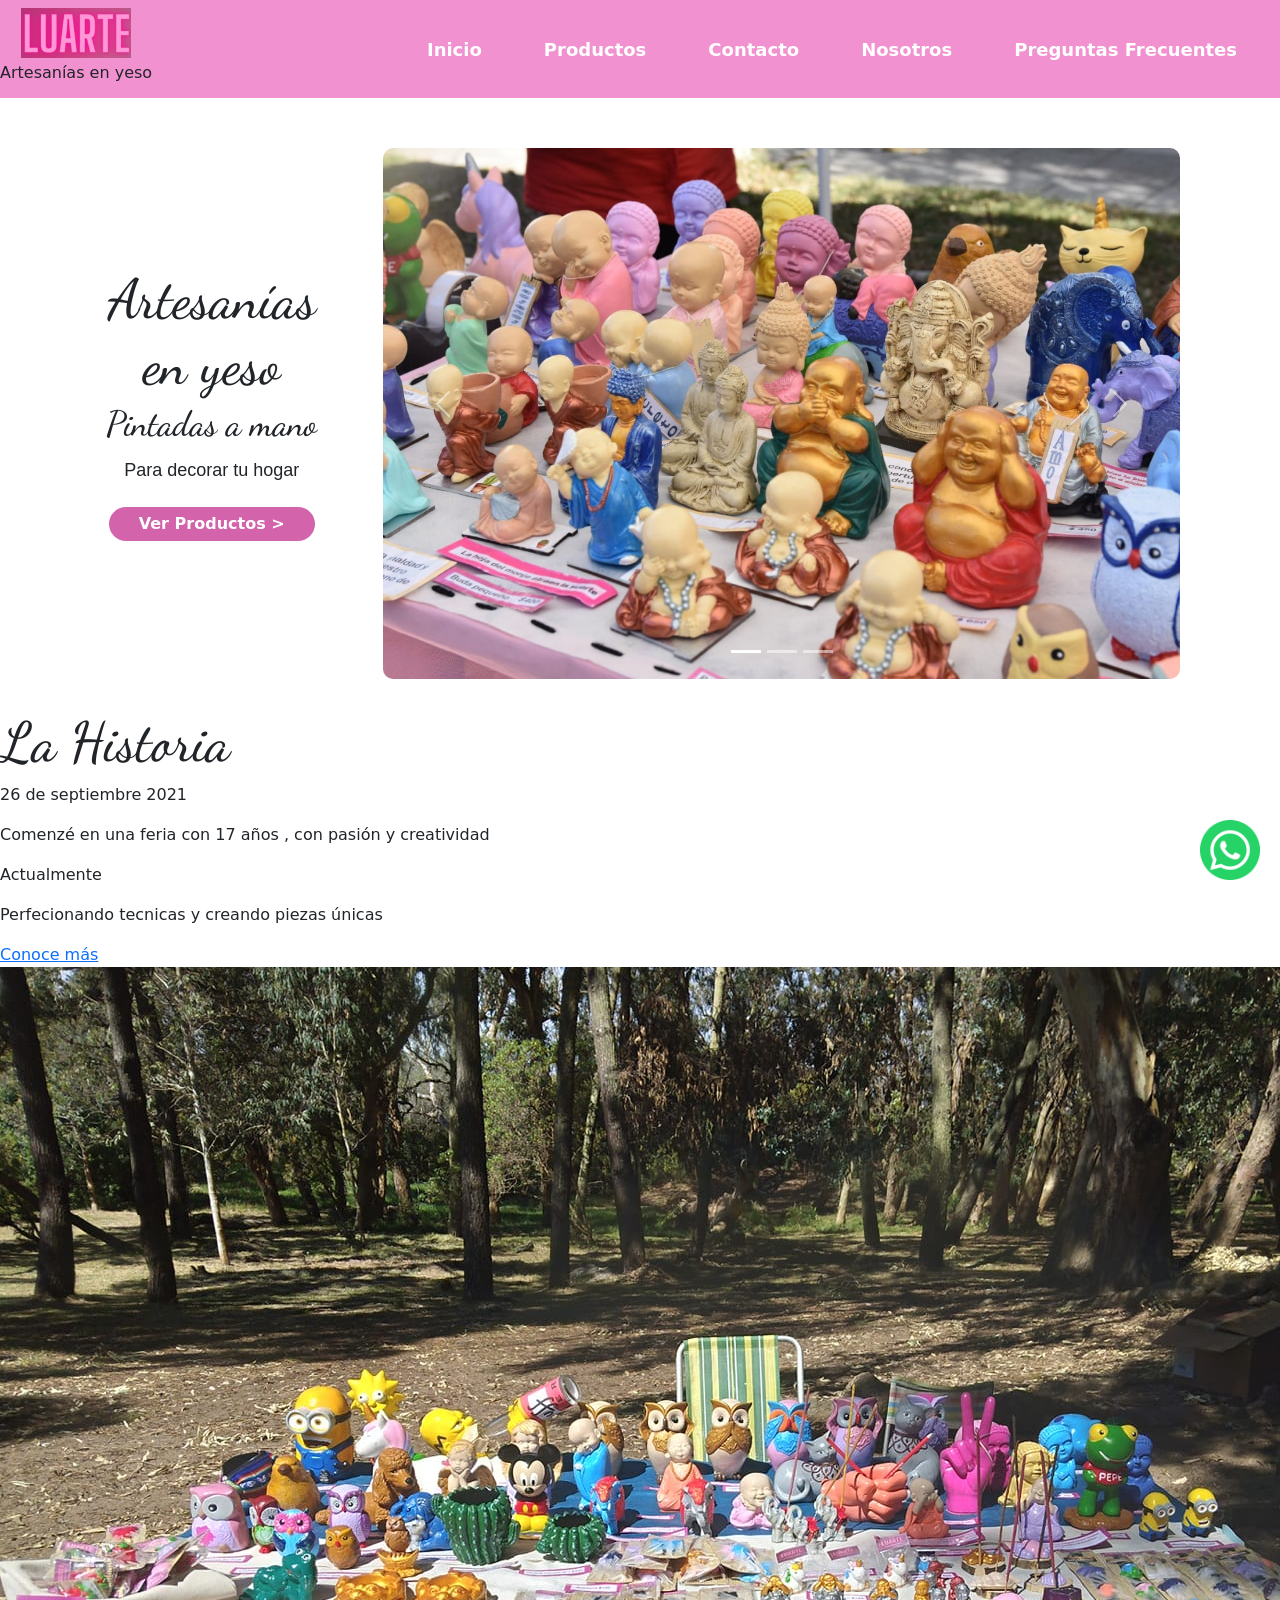
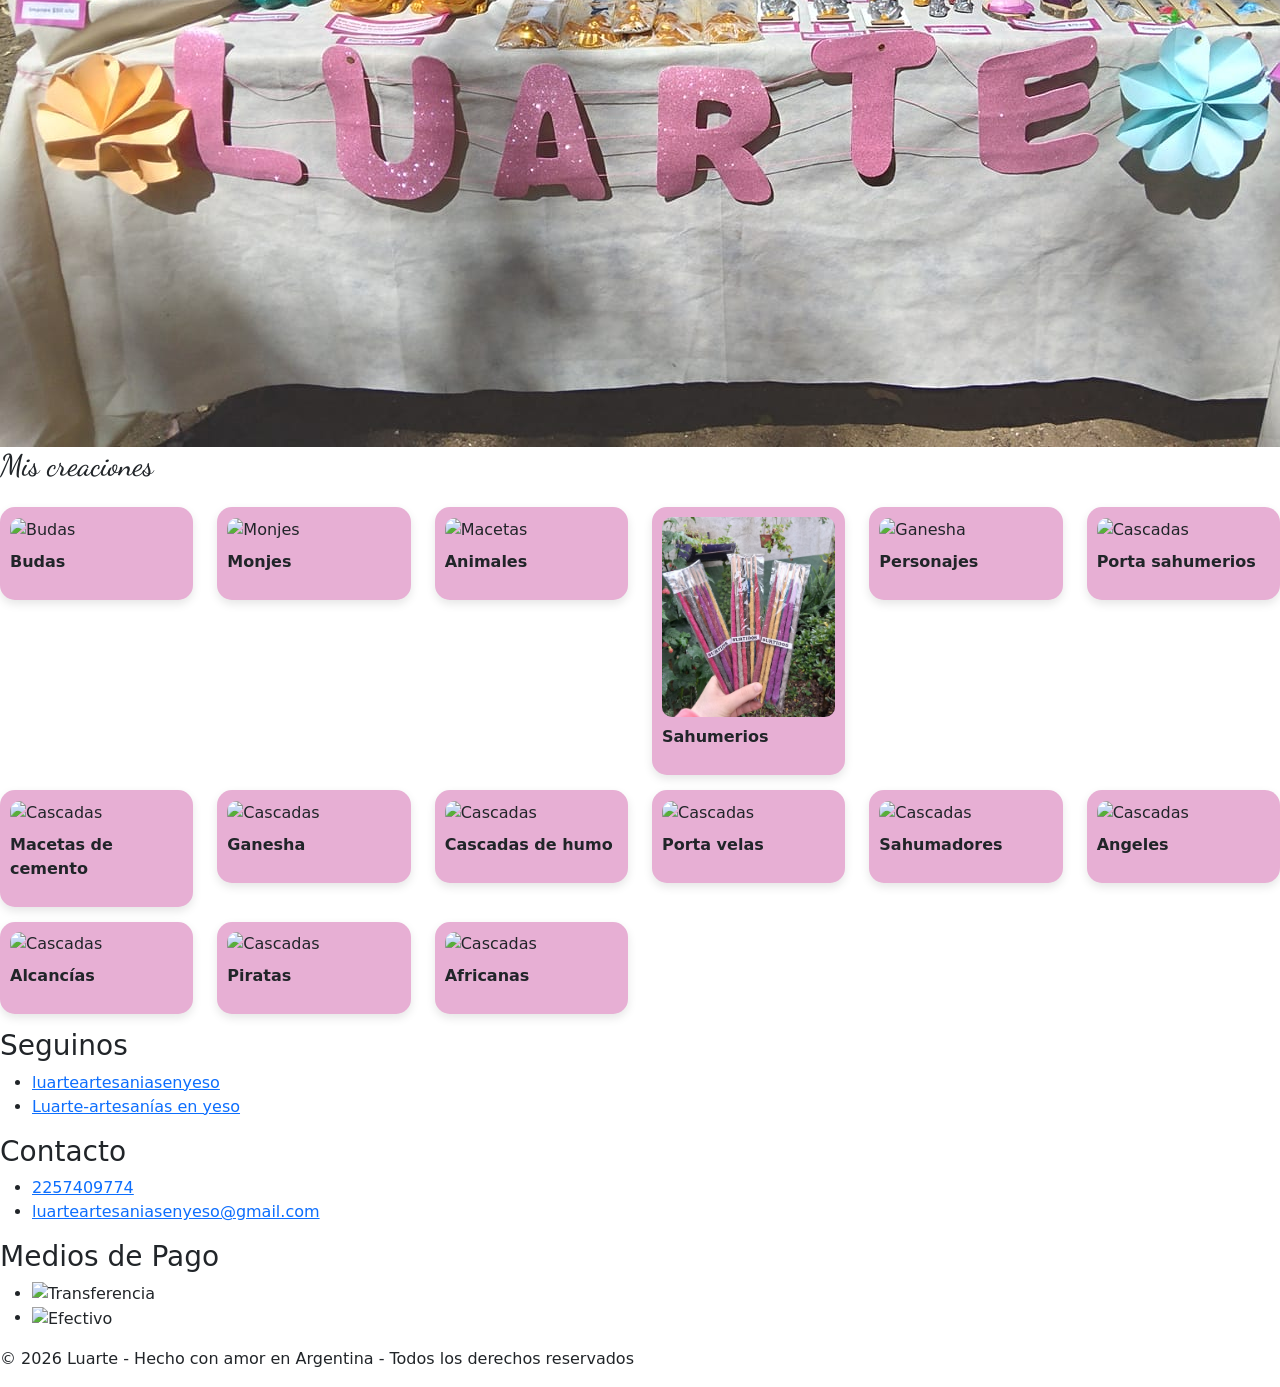
==== index.html @ fecaa9f1 "Primera subida de archivos" ====
<!DOCTYPE html>
<html lang="es">

<head>
    <meta charset="UTF-8">
    <meta name="viewport" content="width=device-width, initial-scale=1.0">
    <title>Luarte- Artesanias en yeso </title>
    <link href="https://cdn.jsdelivr.net/npm/bootstrap@5.3.8/dist/css/bootstrap.min.css" rel="stylesheet"
        integrity="sha384-sRIl4kxILFvY47J16cr9ZwB07vP4J8+LH7qKQnuqkuIAvNWLzeN8tE5YBujZqJLB" crossorigin="anonymous">
    <!--Favicon-->
    <link rel="icon" type="image/png" sizes="16x16" href="/favicons/favicon.png">
    <meta name="msapplication-TileColor" content="#ffffff">
    <meta name="theme-color" content="#ffffff">

    <!-- Estilos -->
    <link rel="stylesheet" href="estilos/estilos.css">
    <link href="https://fonts.googleapis.com/css2?family=Playfair+Display&display=swap" rel="stylesheet">
    <link href="https://fonts.googleapis.com/css2?family=Dancing+Script&display=swap" rel="stylesheet">

    <link href="https://cdn.jsdelivr.net/npm/bootstrap@5.3.8/dist/css/bootstrap.min.css" rel="stylesheet"
        integrity="sha384-sRIl4kxILFvY47J16cr9ZwB07vP4J8+LH7qKQnuqkuIAvNWLzeN8tE5YBujZqJLB" crossorigin="anonymous">
</head>

<body>
    <header>

        <!--MENÚ DE NAVEGACIÓN-->
        <nav class="navbar">
            <div class=" nav container-fluid">
                <!--LOGO-->
                <div class="logo-container">
                    <img src="/img/luarte logo.jpg" alt="Logo de Luarte" id="logo">
                    <h6 class="nombre">Artesanías en yeso</h6>
                </div>
                <ul>
                    <li><a href="#">Inicio</a></li>
                    <div class="dropdown">
                        <li><a href="#">Productos</a></li>
                        <div class="dropdown-content">
                            <li><a href="#">Monjes</a></li>
                            <li><a href="#">Budas</a></li>
                            <li><a href="#">Animales</a></li>
                            <li><a href="#">Personajes</a></li>
                            <li><a href="#">Porta sahumerios</a></li>
                            <li><a href="#">Enanos</a></li>
                            <li><a href="#">Porta macetas</a></li>
                            <li><a href="#">Macetas de cemento</a></li>
                            <li><a href="#">Ganesha</a></li>
                            <li><a href="#">Cascadas de humo</a></li>
                            <li><a href="#">Porta velas</a></li>
                            <li><a href="#"> Sahumadores</a></li>
                            <li><a href="#">Angeles</a></li>
                            <li><a href="#">Alcancias</a></li>
                            <li><a href="#">Piratas</a></li>
                            <li><a href="#">Africanas</a></li>
                            <li><a href="#">Sahumerios</a></li>
                        </div>
                    </div>

                    <li><a>Contacto</a></li>
                    <li><a href="/Secciones/nosotros.html">Nosotros</a></li>
                    <li><a>Preguntas Frecuentes</a></li>
                </ul>
                <!--MENÚ HAMBURGUESA-->
                <div class="nav_toggle" id="_toggle">
                    <span></span>
                    <span></span>
                    <span></span>

                </div>
        </nav>
    </header>

    <main>
        <section class="presentacion">

            <div class="texto">
                <h1>Artesanías en yeso</h1>
                <h2 class="subtitulo">Pintadas a mano</h2>
                <h2 class="texto-decorativo">Para decorar tu hogar</h2>
                <a href="#productos"> Ver Productos > </a>
            </div>

             <!--CARRUSEL DE FOTOS-->
            <div id="carouselExampleIndicators" class="carousel slide">
                <div class="carousel-indicators">
                    <button type="button" data-bs-target="#carouselExampleIndicators" data-bs-slide-to="0"
                        class="active pri" aria-current="true" aria-label="Slide 1"></button>
                    <button type="button" data-bs-target="#carouselExampleIndicators" data-bs-slide-to="1"
                        aria-label="Slide 2"></button>
                    <button type="button" data-bs-target="#carouselExampleIndicators" data-bs-slide-to="2"
                        aria-label="Slide 3"></button>
                </div>
                <div class="carousel-inner">
                    <div class="carousel-item active">
                        <img src="img/puesto7.jpg" class="d-block w-100" alt="Puesto">
                    </div>
                    <div class="carousel-item">
                        <img src="img/puesto5.jpg" class="d-block w-100" alt="Puesto">
                    </div>
                    <div class="carousel-item">
                        <img src="img/puesto4.jpg" class="d-block w-100" alt="Puesto">
                    </div>
                </div>
                <button class="carousel-control-prev" type="button" data-bs-target="#carouselExampleIndicators"
                    data-bs-slide="prev">
                    <span class="carousel-control-prev-icon" aria-hidden="true"></span>
                    <span class="visually-hidden">Previous</span>
                </button>
                <button class="carousel-control-next" type="button" data-bs-target="#carouselExampleIndicators"
                    data-bs-slide="next">
                    <span class="carousel-control-next-icon" aria-hidden="true"></span>
                    <span class="visually-hidden">Next</span>
                </button>
            </div>
            </div>
        </section>

        <section class="historia">
            <h1>La Historia</h1>
            <p>26 de septiembre 2021 </p>
            <p>Comenzé en una feria con 17 años , con pasión y creatividad</p>
            <p>Actualmente</p>
            <p>Perfecionando tecnicas y creando piezas únicas</p>
            <a href="/secciones/nosotros.html">Conoce más</a>
        </section>


        <section class="inicios">

            <img src="img/inicios.jpg">

        </section>


        <section class="presentacion-productos">
            <h2 class="productos-presentacion">Mis creaciones </h2>

            <div class="row mt-4">

                <div class="col-6 col-md-4 col-lg-2">
                    <div class="card-producto">
                        <img src="img/buda.jpg" alt="Budas">
                        <p>Budas</p>
                    </div>
                </div>

                <div class="col-6 col-md-4 col-lg-2">
                    <div class="card-producto">
                        <img src="img/monje.jpg" alt="Monjes">
                        <p>Monjes</p>
                    </div>
                </div>

                <div class="col-6 col-md-4 col-lg-2">
                    <div class="card-producto">
                        <img src="img/maceta.jpg" alt="Macetas">
                        <p>Animales</p>
                    </div>
                </div>

                <div class="col-6 col-md-4 col-lg-2">
                    <div class="card-producto">
                        <img src="/img/Sahumerios.jpg" alt="Sahumerios">
                        <p>Sahumerios</p>
                    </div>
                </div>

                <div class="col-6 col-md-4 col-lg-2">
                    <div class="card-producto">
                        <img src="img/ganesha.jpg" alt="Ganesha">
                        <p>Personajes</p>
                    </div>
                </div>

                <div class="col-6 col-md-4 col-lg-2">
                    <div class="card-producto">
                        <img src="img/cascada.jpg" alt="Cascadas">
                        <p>Porta sahumerios</p>
                    </div>
                </div>

                <div class="col-6 col-md-4 col-lg-2">
                    <div class="card-producto">
                        <img src="img/cascada.jpg" alt="Cascadas">
                        <p>Macetas de cemento</p>
                    </div>
                </div>

                <div class="col-6 col-md-4 col-lg-2">
                    <div class="card-producto">
                        <img src="img/cascada.jpg" alt="Cascadas">
                        <p>Ganesha</p>
                    </div>
                </div>

                <div class="col-6 col-md-4 col-lg-2">
                    <div class="card-producto">
                        <img src="img/cascada.jpg" alt="Cascadas">
                        <p>Cascadas de humo</p>
                    </div>
                </div>

                <div class="col-6 col-md-4 col-lg-2">
                    <div class="card-producto">
                        <img src="img/cascada.jpg" alt="Cascadas">
                        <p>Porta velas</p>
                    </div>
                </div>

                <div class="col-6 col-md-4 col-lg-2">
                    <div class="card-producto">
                        <img src="img/cascada.jpg" alt="Cascadas">
                        <p>Sahumadores</p>
                    </div>
                </div>

                <div class="col-6 col-md-4 col-lg-2">
                    <div class="card-producto">
                        <img src="img/cascada.jpg" alt="Cascadas">
                        <p>Angeles</p>
                    </div>
                </div>

                <div class="col-6 col-md-4 col-lg-2">
                    <div class="card-producto">
                        <img src="img/cascada.jpg" alt="Cascadas">
                        <p>Alcancías</p>
                    </div>
                </div>

                <div class="col-6 col-md-4 col-lg-2">
                    <div class="card-producto">
                        <img src="img/cascada.jpg" alt="Cascadas">
                        <p>Piratas</p>
                    </div>
                </div>

                <div class="col-6 col-md-4 col-lg-2">
                    <div class="card-producto">
                        <img src="img/cascada.jpg" alt="Cascadas">
                        <p>Africanas</p>
                    </div>
                </div>
            </div>
        </section>
        <!-- Botón de WhatsApp -->
        <a href="https://wa.me/5492257409774" class="whatsapp-float" target="_blank">
            <img src="img/Icono-WhatsApp.png" alt="WhatsApp" class="whatsapp-button">

        </a>

    </main>
    <!--PIE DE PÁGINA-->
    <footer>
        <div class="footer">
            <!-- REDES SOCIALES -->
            <section class="redessociales">
                <h3>Seguinos</h3>
                <ul>
                    <li>
                        <i class='bx bxl-instagram'></i>
                        <a href="https://www.instagram.com/luarteartesaniasenyeso/" target="_blank"
                            title="Ir a Instagram">luarteartesaniasenyeso</a>
                    </li>
                    <li>
                        <i class='bx bxl-facebook-circle'></i>
                        <a href="https://www.facebook.com/luarteartesaniasenyeso" target="_blank"
                            title="Ir a Facebook">Luarte-artesanías en yeso</a>
                    </li>
                </ul>
            </section>

            <!-- CONTACTO -->
            <section class="contacto">
                <h3 id="contacto">Contacto</h3>
                <ul>
                    <li>
                        <i class='bx bxl-whatsapp'></i>
                        <a href="https://wa.me/5492257409774" target="_blank" title="Ir a WhatsApp">2257409774</a>
                    </li>
                    <li>
                        <i class='bx bx-envelope'></i>
                        <a href="mailto:luarteartesaniasenyeso" target="_blank"
                            title="Enviar correo">luarteartesaniasenyeso@gmail.com</a>
                    </li>
                </ul>
            </section>

            <!--MEDIOS DE PAGO-->
            <section class="mediosdepago">
                <h3>Medios de Pago</h3>
                <ul>
                    <li>
                        <img src="" alt="Transferencia">
                    </li>

                    <li>
                        <img src="" alt="Efectivo">
                    </li>
                </ul>

            </section>
        </div>
        <p>© 2026 Luarte - Hecho con amor en Argentina - Todos los derechos reservados</p>
    </footer>
    <script src="/javascript/main.js"></script>
    <script src="https://cdn.jsdelivr.net/npm/bootstrap@5.3.8/dist/js/bootstrap.bundle.min.js"
        integrity="sha384-FKyoEForCGlyvwx9Hj09JcYn3nv7wiPVlz7YYwJrWVcXK/BmnVDxM+D2scQbITxI"
        crossorigin="anonymous"></script>
</body>

</html>
---- estilos/estilos.css ----
/*Elimina los margenes y paddings que agrega el navegador por defecto*/
* {
    margin: 0;
    padding: 0;

}

body {
   padding-top: 0;

    
}

h1,
h2 {
    margin-top: 40px;
    font-family: 'Dancing Script', cursive;
    font-size: 50px;
}

/*MENU DE NAVEGACIÓN*/
/* Barra de navegación */
.navbar {
    background-color: #F291D0;
    display: flex;
    align-items: center;
    box-sizing: border-box;
    justify-content: space-between;
    padding: 10px;
    /*deja el menu fijo*/
    position: fixed;
    top: 0;
    left: 0;
    width: 100%;
    /* para que quede encima del contenido */
    z-index: 1000;
}

/* Lista del menú */
.navbar ul {
    list-style: none;
    display: flex;
    margin: 0;
    padding: 0;

}

/* Elementos del menú */
.navbar li {
    margin: 5px 15px;
    /*Espacio entre los elementos*/

}


/* Enlaces del menú */
.navbar a {
    /*Elimina lo subrayado*/
    text-decoration: none;
    color: white !important;
    font-weight: bold;
    cursor: pointer;
    font-size: 18px;
    border-radius: 20px;
    padding: 6px 16px;

}

.navbar a:hover {
    background-color: #d448a3;

}

/*Menú desplegable */
.dropdown {
    position: relative;
    display: inline-block;
}

.dropdown-content {
    display: none;
    position: absolute;
    background-color: #F291D0;
    min-width: 160px;
    box-shadow: 0px 8px 10px rgba(0, 0, 0, 0.2);
    border-radius: 10px;
    overflow: hidden;
    z-index: 1;
    top: 100%;
    /* lo coloca justo debajo del botón */
    /*Para que se vean en 2 columnas*/
    grid-template-columns: 1fr 1fr;

}

.dropdown-content a {
    color: white;
    padding: 10px 15px;
    text-decoration: none;
    display: block;
    text-align: center;


}

.dropdown-content a:hover {
    background-color: #d448a3;
}

.dropdown:hover .dropdown-content {
    display: grid;
}

/*MENÚ HAMBURGUESA*/
.nav_toggle {
    display: none;
    /*Oculta el botón hamburguesa en pantallas grandes*/
}

/*DISPOSITIVOS PEQUEÑOS*/
@media (max-width: 600px) {
    #logo {
        width: 80px;
        height: 90px;
    }

    .navbar {
        flex-direction: column;
        align-items: flex-start;
    }

    .navbar li {
        width: 100%;
    }

    .navbar a {
        display: block;
        width: 100%;
        padding: 10px;
        text-align: center;
    }

    .navbar ul {
        width: 100%;
        position: fixed;
        top: 70px;
        left: 0;
        background-color: #F291D0;
        display: flex;
        flex-direction: column;
        align-items: center;

        transform: translateX(-100%);
        transition: transform 0.3s ease;

    }

    .navbar ul.open {
        transform: translateX(0);
    }

    .nav_toggle {
        display: flex !important;
        /*muestra las líneas*/
        flex-direction: column;
        margin: 15px;
        z-index: 11;
        /*lo pone por encima del menú*/
        cursor: pointer;
    }

    .nav_toggle span {
        width: 30px;
        height: 4px;
        background-color: black;
        margin-bottom: 5px;
        border-radius: 2px;
        transition: all 0.3s ease;

    }

    /*TRANSFORMA EL ÍCONO DE HAMBURGUESA EN UNA CRUZ Y SE ACTIVA CON LA CLASE .ACTIVE*/
    /* Rota la primera línea 45 grados y la mueve un poco, formando la primera parte de la cruz*/
    .nav_toggle.active span:nth-child(1) {
        transform: rotate(45deg) translate(5px, 5px);
    }

    /*Oculta la línea del medio. Así solo quedan las líneas de arriba y abajo, que cruzadas forman la X*/
    .nav_toggle.active span:nth-child(2) {
        opacity: 0;
    }

    /*Rota la tercera línea en dirección opuesta, formando la otra parte de la X*/
    .nav_toggle.active span:nth-child(3) {
        transform: rotate(-45deg) translate(5px, -5px);
    }

}

#logo {
    width: 110px;
    height: 50px;

}

.logo-container {
    display: flex;
    flex-direction: column;
    align-items: center;
}

.nombre {
    margin-top: 5px;
}

/*PÁGINA DE INICIO*/

/*PRESENTACIÓN*/

.presentacion {
    display: flex;
    align-items: center;      /* centra verticalmente */
    justify-content: center; /*centra el contenido*/
    padding: 100px;
    gap: 60px;                /* espacio entre texto e imagen */
    text-align: center;
    padding: 30px 100px; /* 30 arriba/abajo - 100 lados */
}

.presentacion img {
    width: 400px;
    height: auto;
    border-radius: 10px;    
    margin-top: 20px;  
}


/* TITULO PRINCIPAL */
.presentacion h1 {
    font-size: 55px;
    margin-bottom: 5px;

}

/* SUBTITULO */
.subtitulo {
    margin-top: 5px;
    font-size: 35px;
}

/*TEXTO*/
.texto-decorativo {
    font-family: 'Poppins', sans-serif;
    font-size: 18px;
    margin: 15px 0 25px;
}

/*BOTÓN*/
.presentacion a {
    display: inline-block;
    background-color: #d364ac;
    color: white;
    text-decoration: none;
    border-radius: 25px;
    padding: 5px 30px;
    font-weight: 600;
    transition: 0.3s;
}

/* EFECTO HOVER */
.presentacion a:hover {
    background-color: #b94f93;
    transform: scale(1.05);
}

/*LA HISTORIA DE LUARTE*/
.historia h1{
    font-size: 55px;
}







/*PRODUCTOS PRESENTACIÓN*/
.productos-presentacion {
    font-size: 30px;
    margin-bottom: 10px;
    border-radius: 50px;
}

.card-producto {
    background-color: #e7afd4;
    border-radius: 15px;
    padding: 10px;
    margin-bottom: 15px;
    box-shadow: 0 4px 10px rgba(0, 0, 0, 0.1);
    transition: transform 0.3s;

}

.card-producto img {
    width: 100%;
    height: 200px;
    object-fit: cover;
    border-radius: 10px;
}

.card-producto p {
    margin-top: 8px;
    font-weight: bold;

}

.card-producto:hover {
    transform: scale(1.05);
}

/*ICONO DE WHATSAPP*/
.whatsapp-button {
    position: fixed;
    /*Se mantiene fijo en la pantalla y cuando se desplaza*/
    bottom: 20px;
    right: 20px;
    z-index: 100;
    /*Asegura que este por encima de otros elementos*/
    height: 60px;
    width: 60px;
}
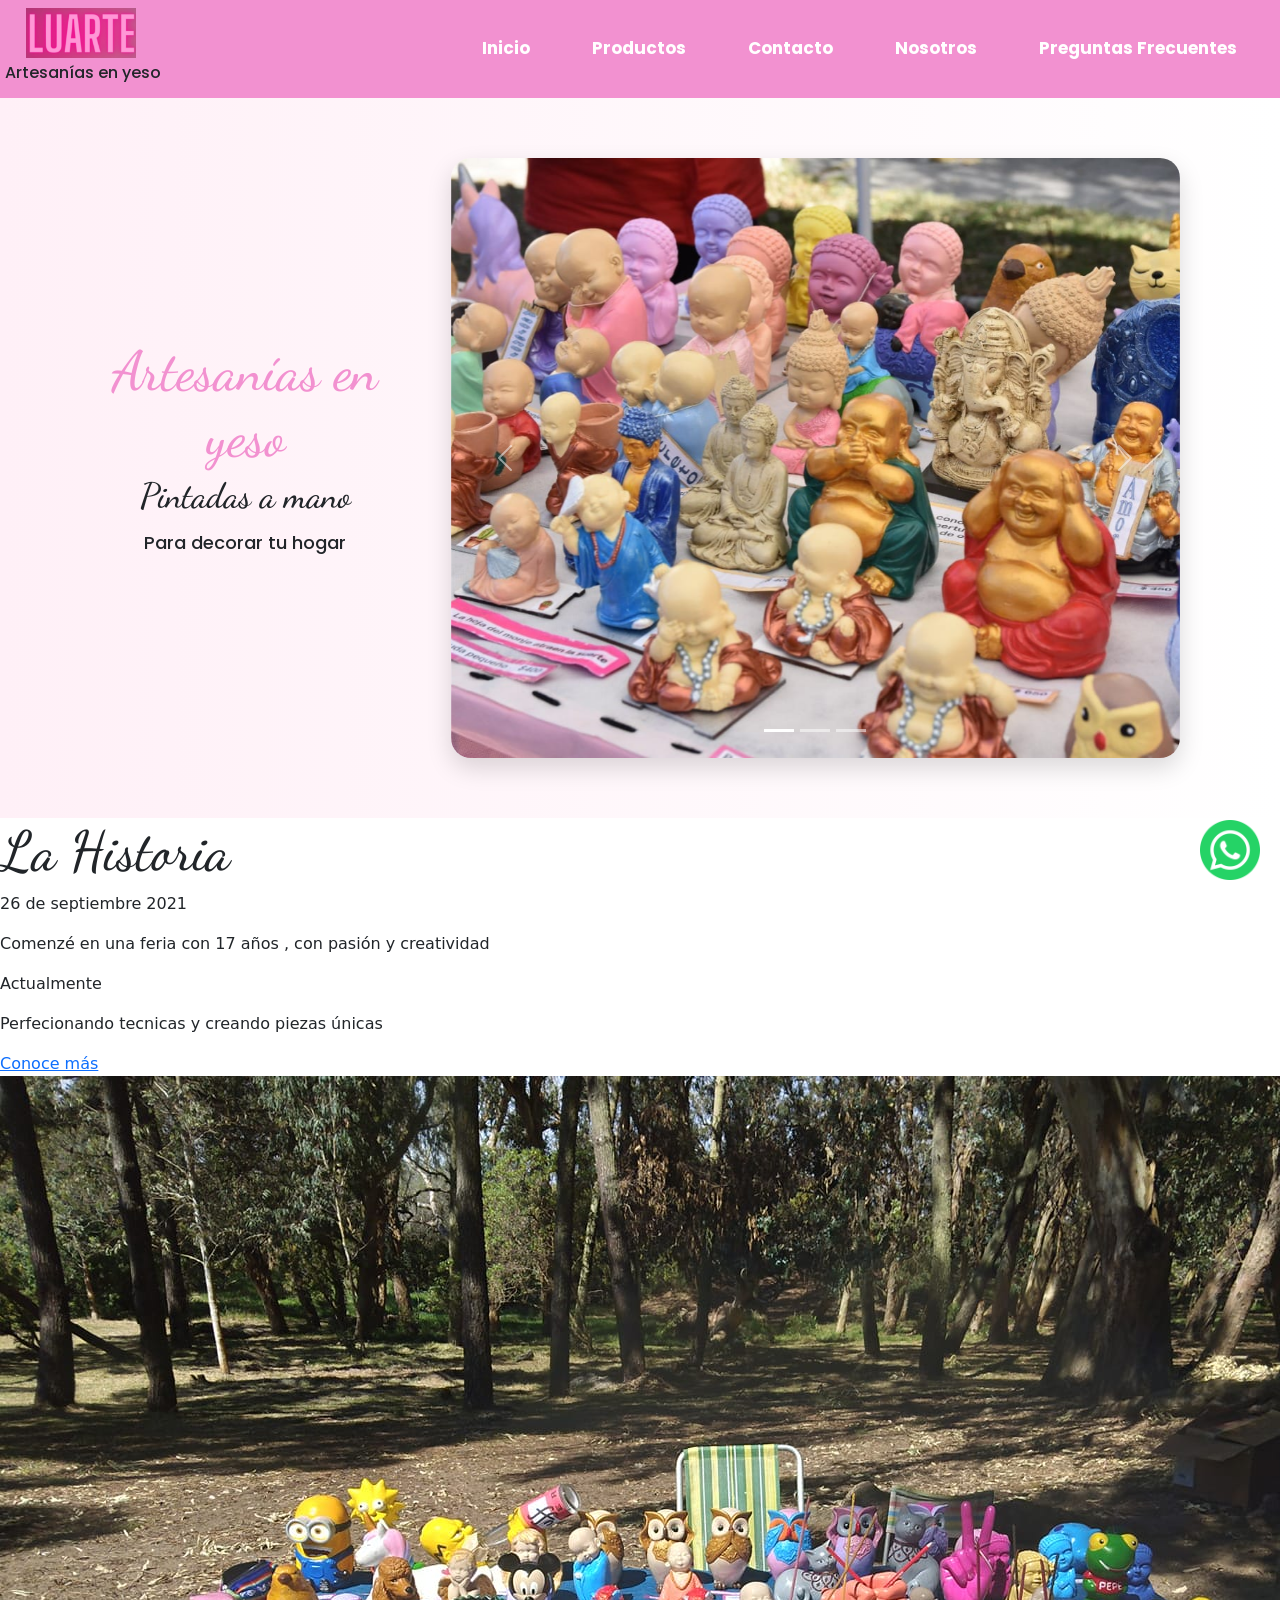
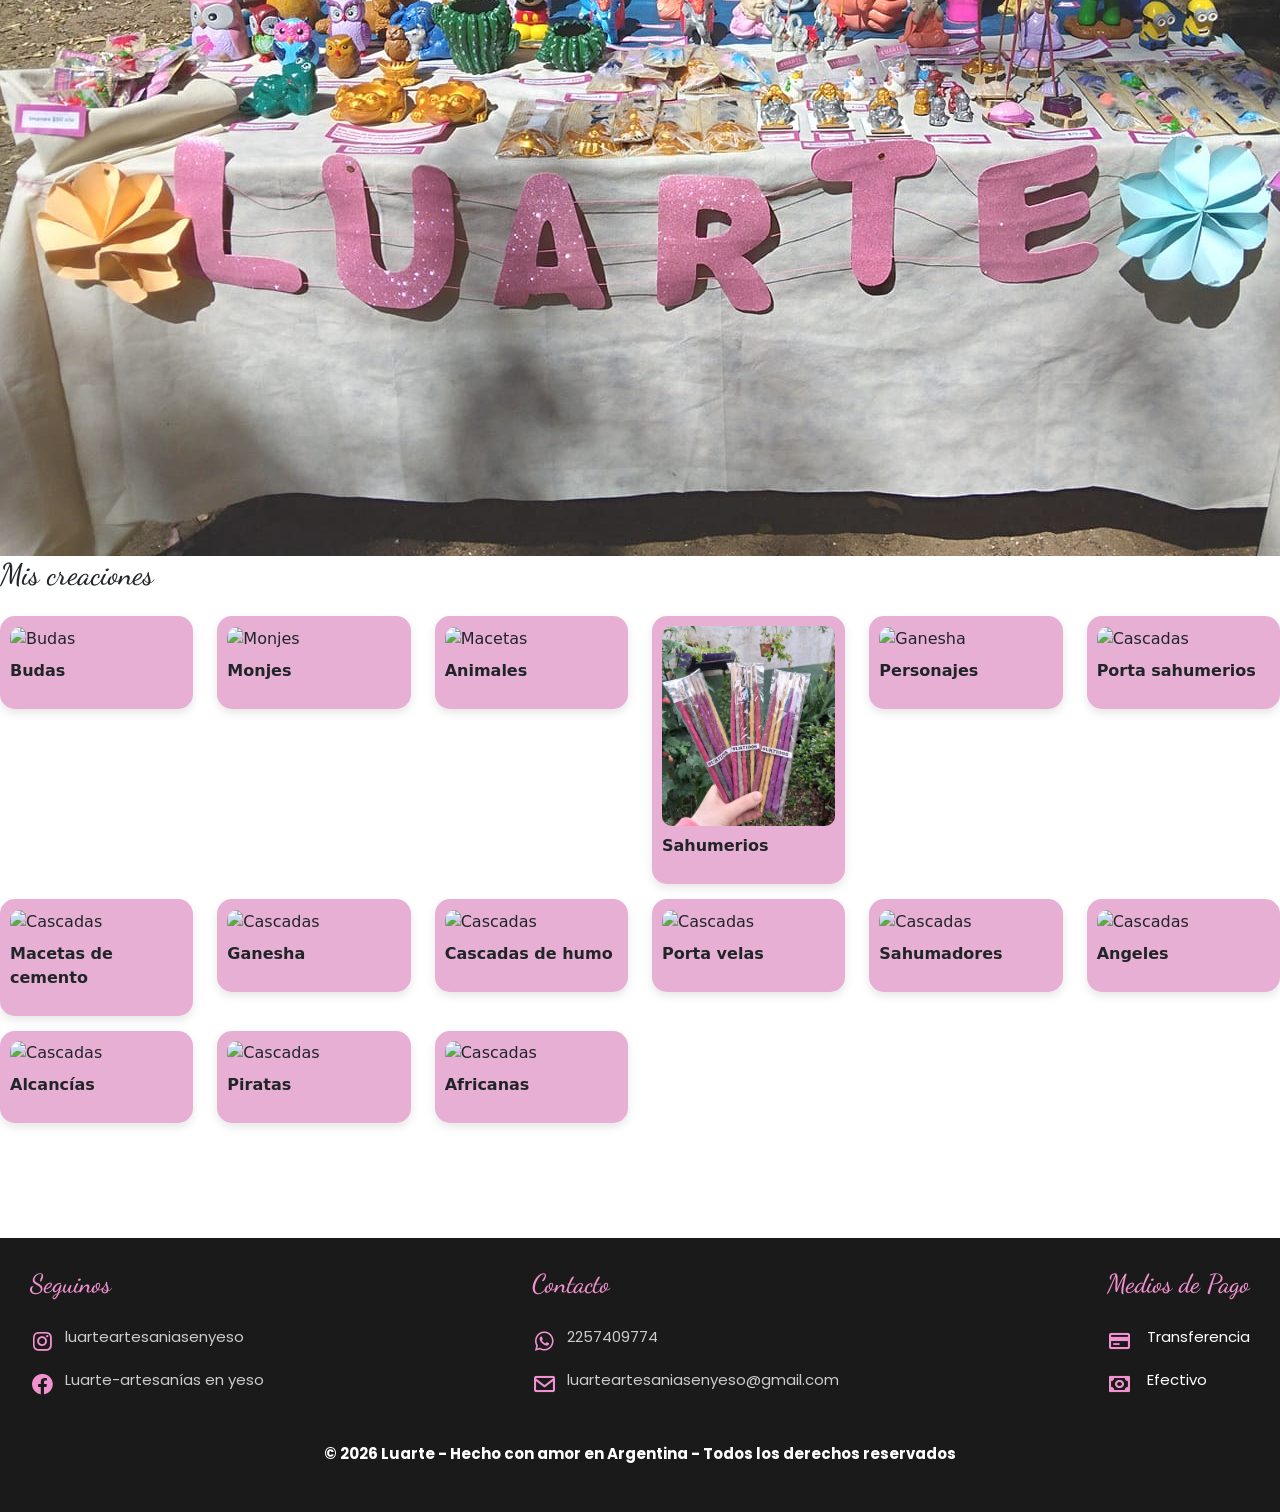
==== commit aa4cee61: "mejoras en diseño de presentacion" ====
--- a/index.html
+++ b/index.html
@@ -19,6 +19,13 @@
 
     <link href="https://cdn.jsdelivr.net/npm/bootstrap@5.3.8/dist/css/bootstrap.min.css" rel="stylesheet"
         integrity="sha384-sRIl4kxILFvY47J16cr9ZwB07vP4J8+LH7qKQnuqkuIAvNWLzeN8tE5YBujZqJLB" crossorigin="anonymous">
+
+    <link href='https://unpkg.com/boxicons@2.1.4/css/boxicons.min.css' rel='stylesheet'>
+
+    <!--Tipografías-->
+    <link href="https://fonts.googleapis.com/css2?family=Dancing+Script:wght@400;600&display=swap" rel="stylesheet">
+    <link href="https://fonts.googleapis.com/css2?family=Poppins:wght@300;400;500&display=swap" rel="stylesheet">
+
 </head>
 
 <body>
@@ -38,7 +45,7 @@
                         <li><a href="#">Productos</a></li>
                         <div class="dropdown-content">
                             <li><a href="#">Monjes</a></li>
-                            <li><a href="#">Budas</a></li>
+                            <li><a href="/productos/budas.html">Budas</a></li>
                             <li><a href="#">Animales</a></li>
                             <li><a href="#">Personajes</a></li>
                             <li><a href="#">Porta sahumerios</a></li>
@@ -57,9 +64,9 @@
                         </div>
                     </div>
 
-                    <li><a>Contacto</a></li>
-                    <li><a href="/Secciones/nosotros.html">Nosotros</a></li>
-                    <li><a>Preguntas Frecuentes</a></li>
+                    <li><a href="/secciones/contacto.html">Contacto</a></li>
+                    <li><a href="/secciones/nosotros.html">Nosotros</a></li>
+                    <li><a href="/secciones/preguntasFrecuentes.html">Preguntas Frecuentes</a></li>
                 </ul>
                 <!--MENÚ HAMBURGUESA-->
                 <div class="nav_toggle" id="_toggle">
@@ -78,10 +85,9 @@
                 <h1>Artesanías en yeso</h1>
                 <h2 class="subtitulo">Pintadas a mano</h2>
                 <h2 class="texto-decorativo">Para decorar tu hogar</h2>
-                <a href="#productos"> Ver Productos > </a>
             </div>
 
-             <!--CARRUSEL DE FOTOS-->
+            <!--CARRUSEL DE FOTOS-->
             <div id="carouselExampleIndicators" class="carousel slide">
                 <div class="carousel-indicators">
                     <button type="button" data-bs-target="#carouselExampleIndicators" data-bs-slide-to="0"
@@ -113,7 +119,6 @@
                     <span class="visually-hidden">Next</span>
                 </button>
             </div>
-            </div>
         </section>
 
         <section class="historia">
@@ -245,7 +250,7 @@
             </div>
         </section>
         <!-- Botón de WhatsApp -->
-        <a href="https://wa.me/5492257409774" class="whatsapp-float" target="_blank">
+        <a href="https://wa.me/5492257409774" class="whatsapp-float" target="_blank" title="Ir a WhatsApp">
             <img src="img/Icono-WhatsApp.png" alt="WhatsApp" class="whatsapp-button">
 
         </a>
@@ -287,16 +292,18 @@
                 </ul>
             </section>
 
-            <!--MEDIOS DE PAGO-->
+             <!--MEDIOS DE PAGO-->
             <section class="mediosdepago">
                 <h3>Medios de Pago</h3>
                 <ul>
                     <li>
-                        <img src="" alt="Transferencia">
-                    </li>
-
-                    <li>
-                        <img src="" alt="Efectivo">
+                        <i class='bx bx-credit-card'></i> 
+                        <span>Transferencia</span>
+                    </li>
+
+                    <li>
+                        <i class='bx bx-money'></i> 
+                        <span>Efectivo</span>
                     </li>
                 </ul>
 
--- a/estilos/estilos.css
+++ b/estilos/estilos.css
@@ -2,13 +2,23 @@
 * {
     margin: 0;
     padding: 0;
-
-}
-
+    box-sizing: border-box;
+
+}
+
+html {
+    scroll-behavior: smooth;
+}
+
+/* Estilo general para el cuerpo */
 body {
-   padding-top: 0;
-
-    
+    padding-top: 0;
+    overflow-x: hidden;
+
+}
+
+main {
+    padding-top: 0;
 }
 
 h1,
@@ -34,6 +44,7 @@
     width: 100%;
     /* para que quede encima del contenido */
     z-index: 1000;
+    font-family: 'Poppins', sans-serif;
 }
 
 /* Lista del menú */
@@ -60,14 +71,16 @@
     color: white !important;
     font-weight: bold;
     cursor: pointer;
-    font-size: 18px;
+    font-size: 17px;
     border-radius: 20px;
     padding: 6px 16px;
+    transition: all 0.3s ease;
 
 }
 
 .navbar a:hover {
     background-color: #d448a3;
+    transform: translateY(-2px);
 
 }
 
@@ -81,8 +94,8 @@
     display: none;
     position: absolute;
     background-color: #F291D0;
-    min-width: 160px;
-    box-shadow: 0px 8px 10px rgba(0, 0, 0, 0.2);
+    min-width: 180px;
+    box-shadow: 0px 10px 20px rgba(0, 0, 0, 0.2);
     border-radius: 10px;
     overflow: hidden;
     z-index: 1;
@@ -90,6 +103,9 @@
     /* lo coloca justo debajo del botón */
     /*Para que se vean en 2 columnas*/
     grid-template-columns: 1fr 1fr;
+    opacity: 0;
+    transform: translateY(10px);
+    transition: all 0.3s ease;
 
 }
 
@@ -109,6 +125,8 @@
 
 .dropdown:hover .dropdown-content {
     display: grid;
+    opacity: 1;
+    transform: translateY(0);
 }
 
 /*MENÚ HAMBURGUESA*/
@@ -211,6 +229,8 @@
 
 .nombre {
     margin-top: 5px;
+    font-family: 'Poppins', sans-serif;
+    margin-left: 5px;
 }
 
 /*PÁGINA DE INICIO*/
@@ -219,26 +239,26 @@
 
 .presentacion {
     display: flex;
-    align-items: center;      /* centra verticalmente */
-    justify-content: center; /*centra el contenido*/
-    padding: 100px;
-    gap: 60px;                /* espacio entre texto e imagen */
+    align-items: center;
+    /* centra verticalmente */
+    justify-content: center;
+    /*centra el contenido*/
+    gap: 60px;
+    /* espacio entre texto e imagen */
     text-align: center;
-    padding: 30px 100px; /* 30 arriba/abajo - 100 lados */
-}
-
-.presentacion img {
-    width: 400px;
-    height: auto;
-    border-radius: 10px;    
-    margin-top: 20px;  
-}
+    padding: 60px 100px;
+    /* 30 arriba/abajo - 100 lados */
+     background: linear-gradient(to right, #fff0f7, #ffffff);
+}
+
 
 
 /* TITULO PRINCIPAL */
 .presentacion h1 {
     font-size: 55px;
     margin-bottom: 5px;
+    color: #F291D0;
+    
 
 }
 
@@ -255,26 +275,26 @@
     margin: 15px 0 25px;
 }
 
-/*BOTÓN*/
-.presentacion a {
-    display: inline-block;
-    background-color: #d364ac;
-    color: white;
-    text-decoration: none;
-    border-radius: 25px;
-    padding: 5px 30px;
-    font-weight: 600;
-    transition: 0.3s;
-}
-
-/* EFECTO HOVER */
-.presentacion a:hover {
-    background-color: #b94f93;
-    transform: scale(1.05);
-}
+
+/*CARRUSEL*/
+#carouselExampleIndicators {
+    max-width: 800px;
+     border-radius: 20px;
+    overflow: hidden;
+    box-shadow: 0 10px 25px rgba(0,0,0,0.15);
+}
+
+/* IMÁGENES */
+.carousel-inner img {
+    
+    height: 600px;
+    object-fit: cover;
+}
+
+
 
 /*LA HISTORIA DE LUARTE*/
-.historia h1{
+.historia h1 {
     font-size: 55px;
 }
 
@@ -328,4 +348,149 @@
     /*Asegura que este por encima de otros elementos*/
     height: 60px;
     width: 60px;
+}
+
+/*PIE DE PÁGINA*/
+.footer {
+    display: flex;
+    justify-content: space-between;
+
+}
+
+footer {
+    background-color: #1a1a1a;
+    font-size: 15px;
+    padding: 30px;
+    display: block;
+    margin-top: 100px;
+    font-family: 'Poppins', sans-serif;
+}
+
+.footer ul {
+    padding: 0;
+}
+
+.footer li {
+    display: flex;
+    align-items: center;
+}
+
+.contacto h3,
+.redessociales h3,
+.mediosdepago h3 {
+    margin-bottom: 20px;
+    color: #F291D0;
+    font-size: 26px;
+    font-family: 'Dancing Script', cursive;
+
+
+}
+
+.mediosdepago li {
+    display: flex;
+    align-items: center;
+}
+
+.mediosdepago span {
+    color: white;
+    margin-left: 5px;
+}
+
+footer a {
+    text-decoration: none;
+    color: #cccccc;
+
+}
+
+footer a:hover {
+    color: #F291D0;
+}
+
+footer span:hover {
+    color: #F291D0;
+}
+
+footer ul {
+    list-style: none;
+}
+
+footer li {
+    margin-bottom: 8px;
+}
+
+footer p {
+    color: white;
+    text-align: center;
+    font-weight: bold;
+    margin-top: 30px;
+}
+
+footer li:hover .bx {
+    transform: scale(1.2);
+    color: white;
+}
+
+footer .bx {
+    margin-right: 10px;
+    font-size: 25px;
+    margin-top: 10px;
+    color: #F291D0;
+    transition: transform 0.3s ease, color 0.3s ease;
+}
+
+
+/*DISPOSITIVOS PEQUEÑOS*/
+@media (max-width: 600px) {
+    .footer {
+        display: flex;
+        flex-direction: column;
+        text-align: center;
+        align-items: center;
+        gap: 25px;
+        text-align: center;
+    }
+
+    footer {
+        font-size: 13px;
+        padding: 20px;
+    }
+
+    /*TÍTULOS*/
+    .redessociales h3,
+    .contacto h3,
+    .mediosdepago h3 {
+        font-size: 20px;
+        margin-bottom: 10px;
+
+    }
+
+    .contacto h3,
+    .mediosdepago h3 {
+        margin-top: 0;
+    }
+
+    /* LISTAS */
+    footer ul {
+        padding: 0;
+    }
+
+    footer li {
+        justify-content: center;
+        /* centra icono + texto */
+        gap: 8px;
+        /* espacio entre icono y texto */
+        margin-top: 20px;
+    }
+
+    /* ICONOS */
+    footer .bx {
+        font-size: 20px;
+        margin: 0;
+    }
+
+    /* TEXTO FINAL */
+    footer p {
+        font-size: 13px;
+
+    }
 }
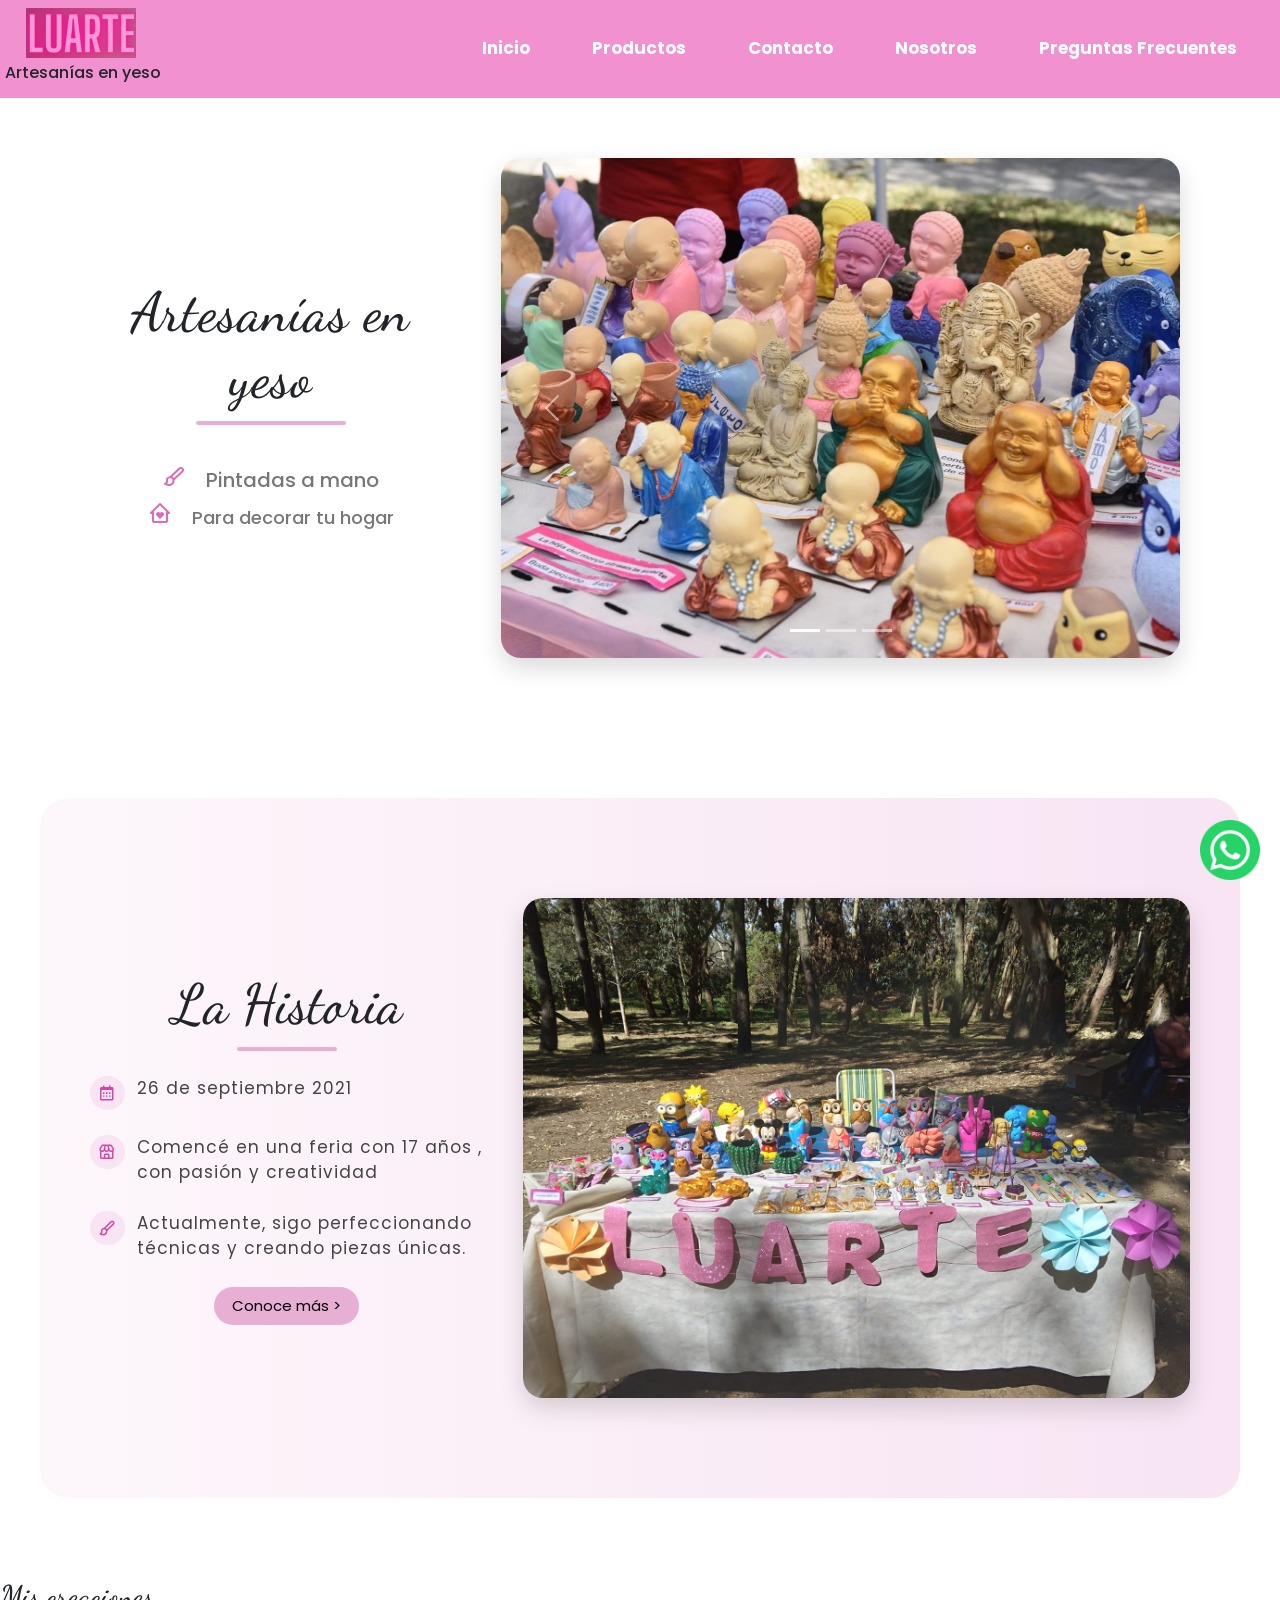
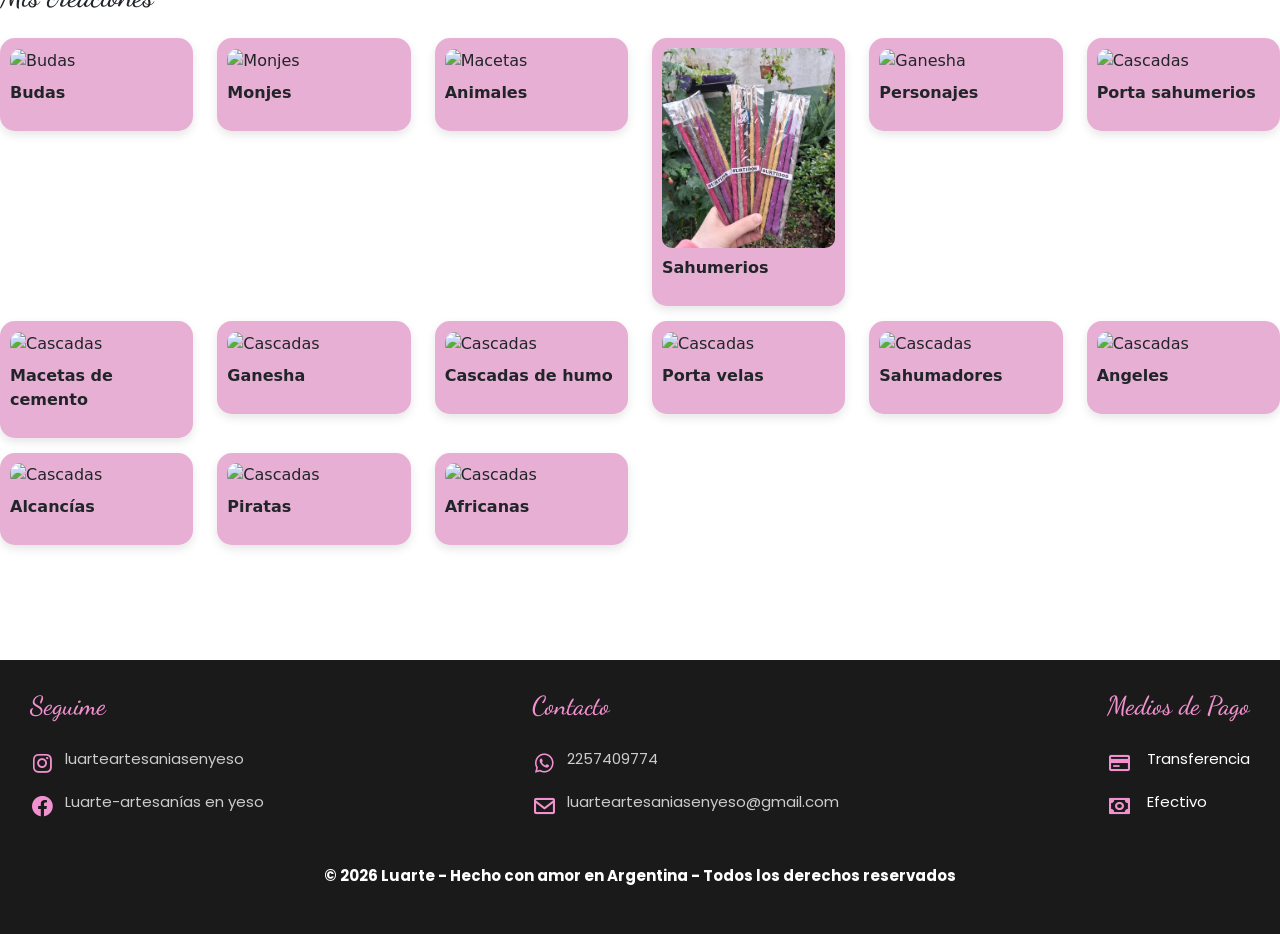
==== commit 45d7f8bc: "Estilos en pagian de inicio" ====
--- a/index.html
+++ b/index.html
@@ -83,8 +83,8 @@
 
             <div class="texto">
                 <h1>Artesanías en yeso</h1>
-                <h2 class="subtitulo">Pintadas a mano</h2>
-                <h2 class="texto-decorativo">Para decorar tu hogar</h2>
+                <h2 class="subtitulo"><i class='bx bx-paint'></i>Pintadas a mano</h2>
+                <h2 class="texto-decorativo"><i class='bx bx-home-heart'></i>Para decorar tu hogar</h2>
             </div>
 
             <!--CARRUSEL DE FOTOS-->
@@ -121,21 +121,21 @@
             </div>
         </section>
 
+        <!--LA HISTORIA DE LUARTE-->
         <section class="historia">
+            <div class="contenido">
             <h1>La Historia</h1>
-            <p>26 de septiembre 2021 </p>
-            <p>Comenzé en una feria con 17 años , con pasión y creatividad</p>
-            <p>Actualmente</p>
-            <p>Perfecionando tecnicas y creando piezas únicas</p>
-            <a href="/secciones/nosotros.html">Conoce más</a>
+            <div class="texto-inicios">
+            <p><i class='bx bx-calendar'></i>26 de septiembre 2021 </p>
+            <p><i class='bx bx-store'></i>Comencé en una feria con 17 años , con pasión y creatividad</p>
+            <p><i class='bx bx-paint'></i>Actualmente, sigo perfeccionando técnicas y creando piezas únicas.</p>
+            </div>
+            <a href="/secciones/nosotros.html">Conoce más ></a>
+            </div>
+            <img src="img/inicios.jpg" class="inicios">
+
         </section>
 
-
-        <section class="inicios">
-
-            <img src="img/inicios.jpg">
-
-        </section>
 
 
         <section class="presentacion-productos">
@@ -261,7 +261,7 @@
         <div class="footer">
             <!-- REDES SOCIALES -->
             <section class="redessociales">
-                <h3>Seguinos</h3>
+                <h3>Seguime</h3>
                 <ul>
                     <li>
                         <i class='bx bxl-instagram'></i>
--- a/estilos/estilos.css
+++ b/estilos/estilos.css
@@ -248,7 +248,7 @@
     text-align: center;
     padding: 60px 100px;
     /* 30 arriba/abajo - 100 lados */
-     background: linear-gradient(to right, #fff0f7, #ffffff);
+    background-color: #ffffff;
 }
 
 
@@ -256,52 +256,192 @@
 /* TITULO PRINCIPAL */
 .presentacion h1 {
     font-size: 55px;
-    margin-bottom: 5px;
-    color: #F291D0;
+    margin-bottom: 40px;
+    letter-spacing: 1px;
     
 
+}
+.presentacion h1::after {
+    content: "";
+    display: block;
+    width: 150px;
+    height: 4px;
+    background-color: #e7afd4;
+    margin: 10px auto;
+    border-radius: 10px;
+}
+.texto i {
+    font-size: 24px;
+    color: #d448a3;
+    opacity: 0.8;
+    margin-right: 20px;
 }
 
 /* SUBTITULO */
 .subtitulo {
-    margin-top: 5px;
-    font-size: 35px;
+    font-size: 20px;
+    color: #777;
+    font-family: 'Poppins', sans-serif;
+
+
 }
 
 /*TEXTO*/
 .texto-decorativo {
     font-family: 'Poppins', sans-serif;
     font-size: 18px;
-    margin: 15px 0 25px;
+    margin-top: 10px;
+    color: #777;
+
 }
 
 
 /*CARRUSEL*/
 #carouselExampleIndicators {
-    max-width: 800px;
-     border-radius: 20px;
+    max-width: 700px;
+    border-radius: 20px;
     overflow: hidden;
-    box-shadow: 0 10px 25px rgba(0,0,0,0.15);
+    box-shadow: 0 10px 25px rgba(0, 0, 0, 0.15);
 }
 
 /* IMÁGENES */
 .carousel-inner img {
-    
-    height: 600px;
+
+    height: 500px;
     object-fit: cover;
 }
 
 
 
 /*LA HISTORIA DE LUARTE*/
+
+.historia {
+    display: flex;
+    align-items: center;
+    justify-content: center;
+    gap: 40px;
+    text-align: center;
+    padding: 100px 50px;
+    background: linear-gradient(to right, #fdf7fb, #f8e4f3);
+    border-radius: 30px;
+    margin: 80px 40px;
+
+}
+
+/* CONTENIDO */
+.contenido {
+    max-width: 500px;
+    text-align: left;
+}
+
 .historia h1 {
     font-size: 55px;
-}
-
-
-
-
-
+    margin-bottom: 25px;
+    text-align: center;
+
+}
+.historia h1::after {
+    content: "";
+    display: block;
+    width: 100px;
+    height: 4px;
+    background-color: #e7afd4;
+    margin: 10px auto;
+    border-radius: 10px;
+}
+/*IMAGEN*/
+.inicios {
+    height: 500px;
+    max-width: 100%;
+    object-fit: cover;
+    border-radius: 20px;
+    box-shadow: 0 10px 25px rgba(0, 0, 0, 0.15);
+
+}
+
+/* BOTÓN */
+.historia a {
+    /*Elimina lo subrayado*/
+    text-decoration: none;
+    color: black;
+    cursor: pointer;
+    font-size: 15px;
+    border-radius: 20px;
+    padding: 8px 18px;
+    transition: all 0.3s ease;
+    background-color: #e7afd4;
+    font-family: 'Poppins', sans-serif;
+    display: flex;
+    justify-content: center;
+    margin: 25px auto 0;
+    width: fit-content;
+
+}
+
+.historia a:hover {
+    transform: translateY(-2px);
+    background-color: #d448a3;
+    font-weight: bold;
+    cursor: pointer;
+
+}
+
+.texto-inicios p {
+    font-family: 'Poppins', sans-serif;
+    letter-spacing: 1px;
+    margin-bottom: 25px;
+    font-size: 17px;
+    color: #444;
+    display: flex;
+    align-items: flex-start;
+    gap: 12px;
+}
+
+/*ICONOS*/
+.texto-inicios i {
+    font-size: 18px;
+    color: #d448a3;
+    background-color: #f8e4f3;
+    border-radius: 50%;
+    padding: 8px;
+    min-width: 35px;
+    text-align: center;
+}
+
+.texto-inicios p:hover i {
+    background-color: #d448a3;
+    color: white;
+    transform: scale(1.1);
+    transition: 0.3s;
+}
+
+/*DISPOSITIVOS PEQUEÑOS*/
+@media (max-width: 600px) {
+
+    .historia {
+        flex-direction: column;
+        text-align: center;
+        padding: 60px 20px;
+    }
+
+    .historia h1 {
+        font-size: 35px;
+    }
+
+    .contenido {
+        text-align: center;
+    }
+
+    .inicios {
+        height: auto;
+        width: 100%;
+        margin-top: 20px;
+    }
+
+    .texto-inicios p {
+        justify-content: center;
+    }
+}
 
 
 /*PRODUCTOS PRESENTACIÓN*/
